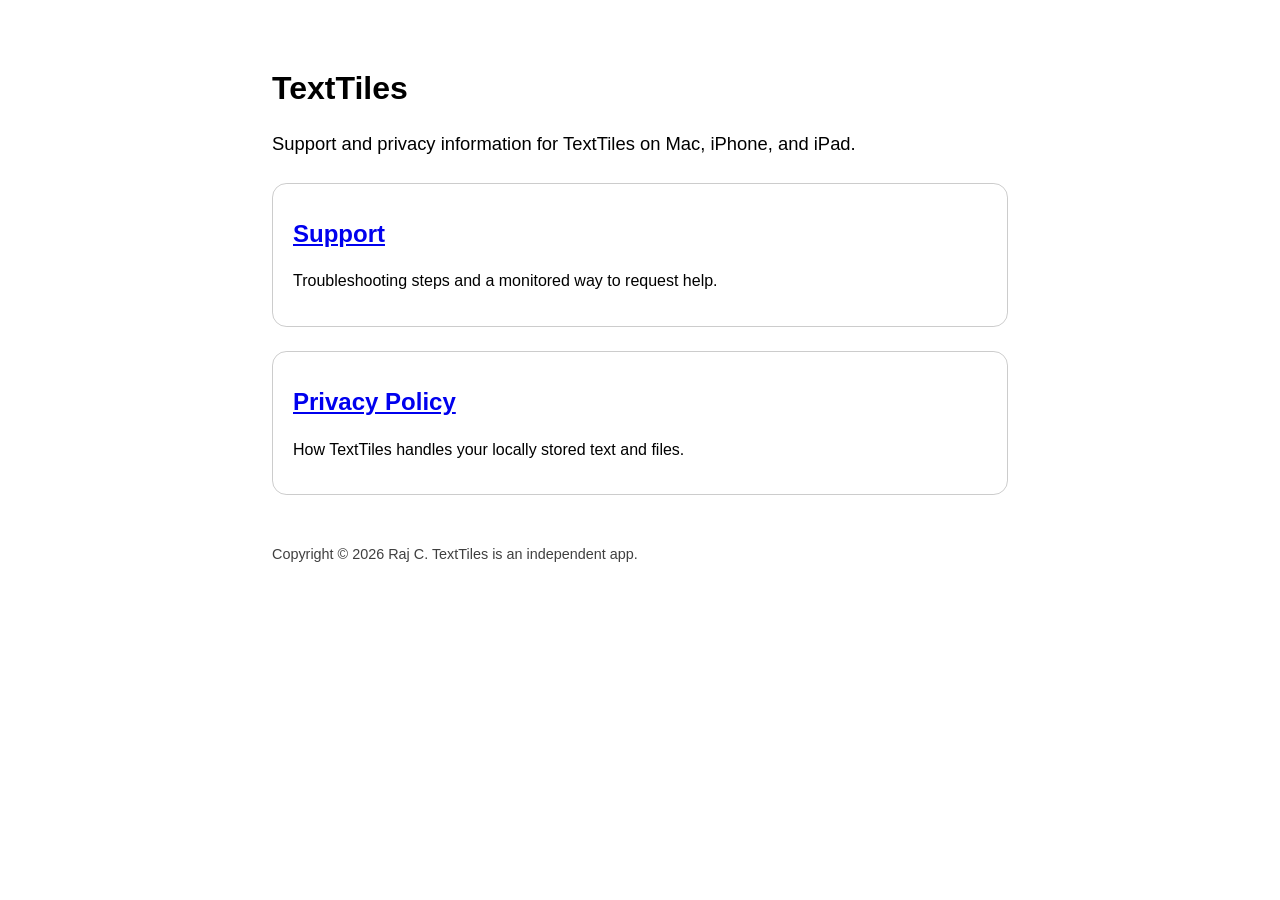
==== index.html @ acbbba05 "Publish TextTiles support and privacy pages" ====
<!doctype html>
<html lang="en">
<head>
  <meta charset="utf-8">
  <meta name="viewport" content="width=device-width, initial-scale=1">
  <title>TextTiles</title>
  <link rel="stylesheet" href="styles.css">
</head>
<body>
  <main>
    <h1>TextTiles</h1>
    <p class="lede">Support and privacy information for TextTiles on Mac, iPhone, and iPad.</p>
    <div class="card">
      <h2><a href="support.html">Support</a></h2>
      <p>Troubleshooting steps and a monitored way to request help.</p>
    </div>
    <div class="card">
      <h2><a href="privacy.html">Privacy Policy</a></h2>
      <p>How TextTiles handles your locally stored text and files.</p>
    </div>
    <footer>Copyright © 2026 Raj C. TextTiles is an independent app.</footer>
  </main>
</body>
</html>
---- styles.css ----
:root {
  color-scheme: light dark;
  font-family: -apple-system, BlinkMacSystemFont, "Segoe UI", sans-serif;
  line-height: 1.6;
}

body {
  margin: 0;
  background: Canvas;
  color: CanvasText;
}

main {
  max-width: 46rem;
  margin: 0 auto;
  padding: 3rem 1.25rem 5rem;
}

h1, h2 {
  line-height: 1.2;
}

a {
  color: LinkText;
}

.lede {
  font-size: 1.15rem;
}

.card {
  margin: 1.5rem 0;
  padding: 1rem 1.25rem;
  border: 1px solid color-mix(in srgb, CanvasText 20%, transparent);
  border-radius: 0.9rem;
}

footer {
  margin-top: 3rem;
  font-size: 0.9rem;
  opacity: 0.75;
}
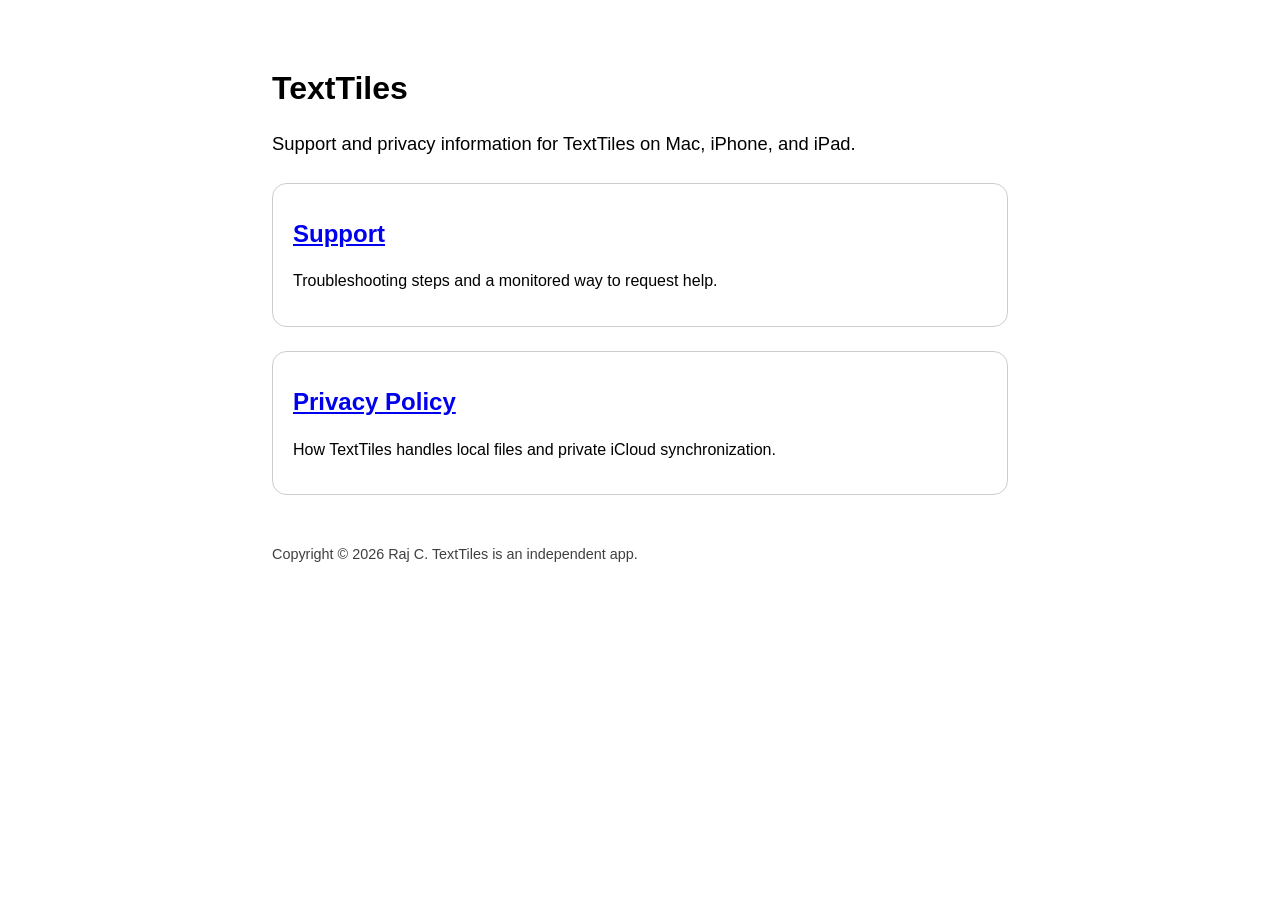
==== commit 9b19a1e0: "Clarify CloudKit privacy and support guidance" ====
--- a/index.html
+++ b/index.html
@@ -16,7 +16,7 @@
     </div>
     <div class="card">
       <h2><a href="privacy.html">Privacy Policy</a></h2>
-      <p>How TextTiles handles your locally stored text and files.</p>
+      <p>How TextTiles handles local files and private iCloud synchronization.</p>
     </div>
     <footer>Copyright © 2026 Raj C. TextTiles is an independent app.</footer>
   </main>
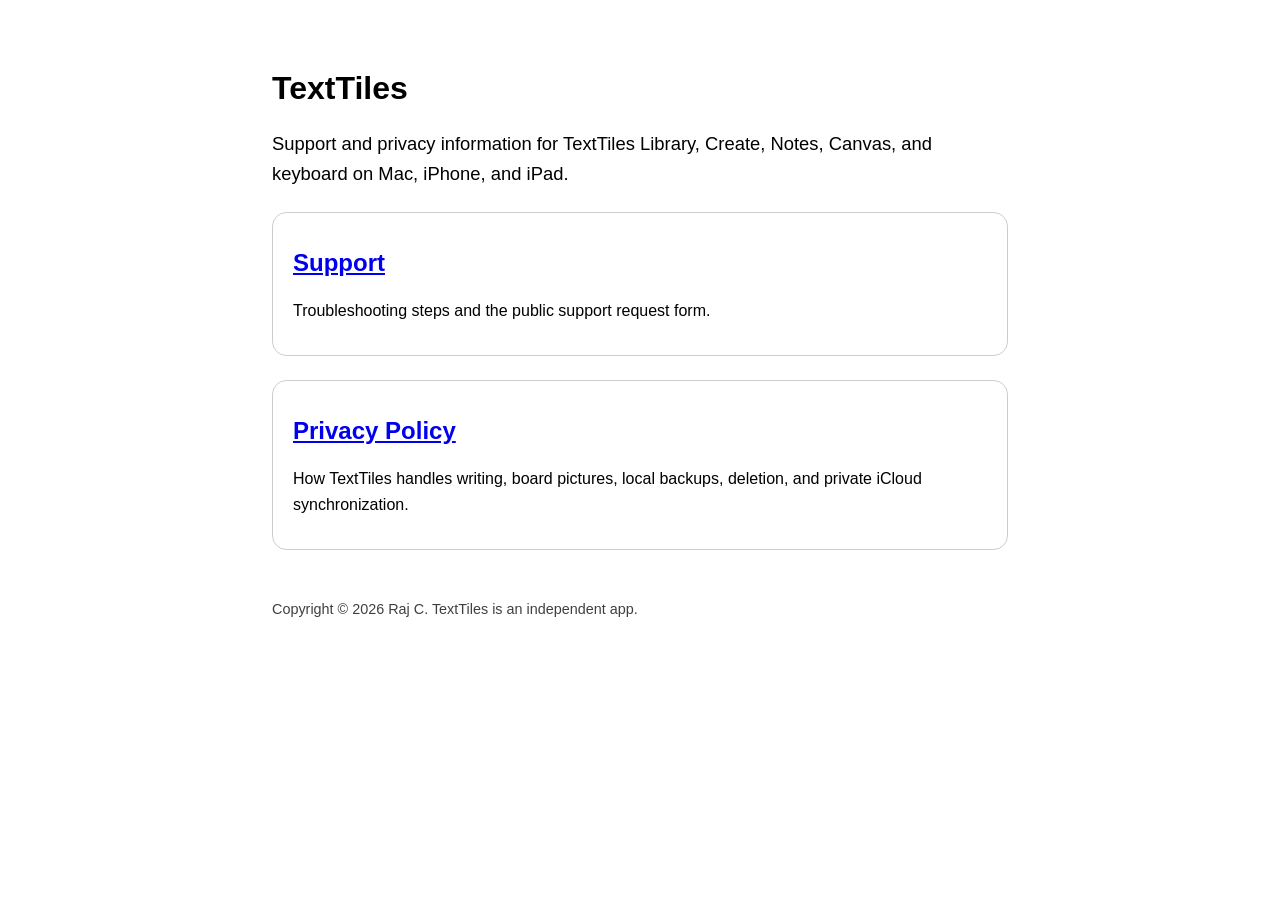
==== commit 68851dcb: "Prepare Create Notes and Canvas disclosures" ====
--- a/index.html
+++ b/index.html
@@ -9,14 +9,14 @@
 <body>
   <main>
     <h1>TextTiles</h1>
-    <p class="lede">Support and privacy information for TextTiles on Mac, iPhone, and iPad.</p>
+    <p class="lede">Support and privacy information for TextTiles Library, Create, Notes, Canvas, and keyboard on Mac, iPhone, and iPad.</p>
     <div class="card">
       <h2><a href="support.html">Support</a></h2>
-      <p>Troubleshooting steps and a monitored way to request help.</p>
+      <p>Troubleshooting steps and the public support request form.</p>
     </div>
     <div class="card">
       <h2><a href="privacy.html">Privacy Policy</a></h2>
-      <p>How TextTiles handles local files and private iCloud synchronization.</p>
+      <p>How TextTiles handles writing, board pictures, local backups, deletion, and private iCloud synchronization.</p>
     </div>
     <footer>Copyright © 2026 Raj C. TextTiles is an independent app.</footer>
   </main>
